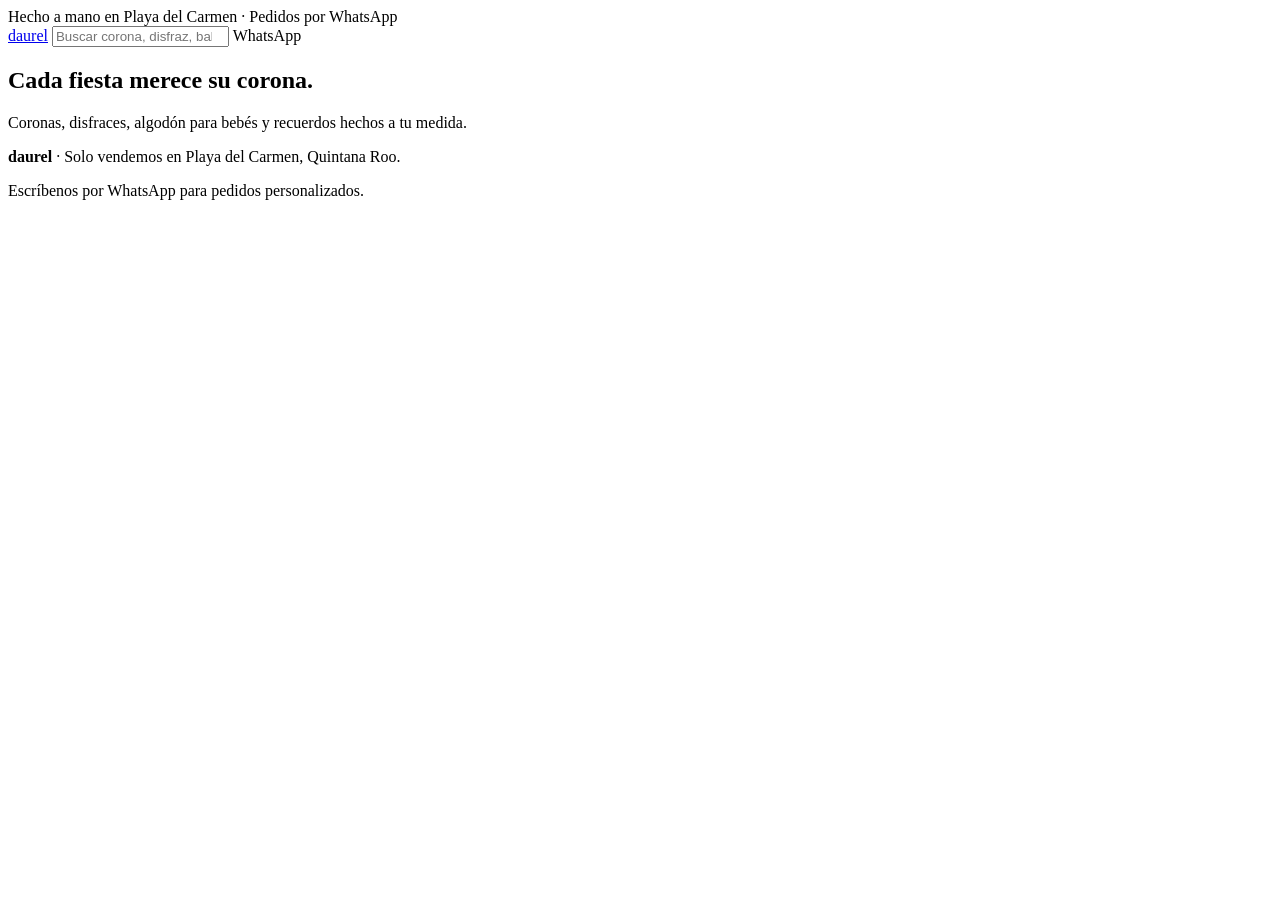
==== index.html @ 846ba5d5 "Add files via upload" ====
<!DOCTYPE html>
<html lang="es">
<head>
  <meta charset="UTF-8">
  <meta name="viewport" content="width=device-width, initial-scale=1">
  <title>Daurel · Coronas, disfraces y detalles hechos a mano en Playa del Carmen</title>
  <meta name="description" content="Coronas para fiestas, disfraces, accesorios de algodón para bebés, decoración y recuerdos. Hecho a mano en Playa del Carmen.">
  <link rel="preconnect" href="https://fonts.googleapis.com">
  <link rel="preconnect" href="https://fonts.gstatic.com" crossorigin>
  <link href="https://fonts.googleapis.com/css2?family=Bricolage+Grotesque:opsz,wght@12..96,500;12..96,800&family=DM+Sans:wght@400;500;700&display=swap" rel="stylesheet">
  <link rel="stylesheet" href="css/styles.css">
</head>
<body>
  <div class="topbar">Hecho a mano en Playa del Carmen · Pedidos por WhatsApp</div>
  <header class="head">
    <a class="logo" href="./">daurel</a>
    <input id="search" type="search" placeholder="Buscar corona, disfraz, babero…" aria-label="Buscar productos">
    <a id="wa-top" class="btn small" target="_blank" rel="noopener">WhatsApp</a>
  </header>

  <section class="hero">
    <h1>Cada fiesta merece su corona.</h1>
    <p>Coronas, disfraces, algodón para bebés y recuerdos hechos a tu medida.</p>
  </section>

  <nav id="chips" class="chips" aria-label="Categorías"></nav>
  <main id="grid" class="grid" aria-live="polite"></main>

  <footer class="foot">
    <p><strong>daurel</strong> · Solo vendemos en Playa del Carmen, Quintana Roo.</p>
    <p class="muted">Escríbenos por WhatsApp para pedidos personalizados.</p>
  </footer>

  <dialog id="modal"><button class="close" aria-label="Cerrar">×</button><div id="modal-body" class="modal-body"></div></dialog>
  <script type="module" src="js/store.js"></script>
</body>
</html>
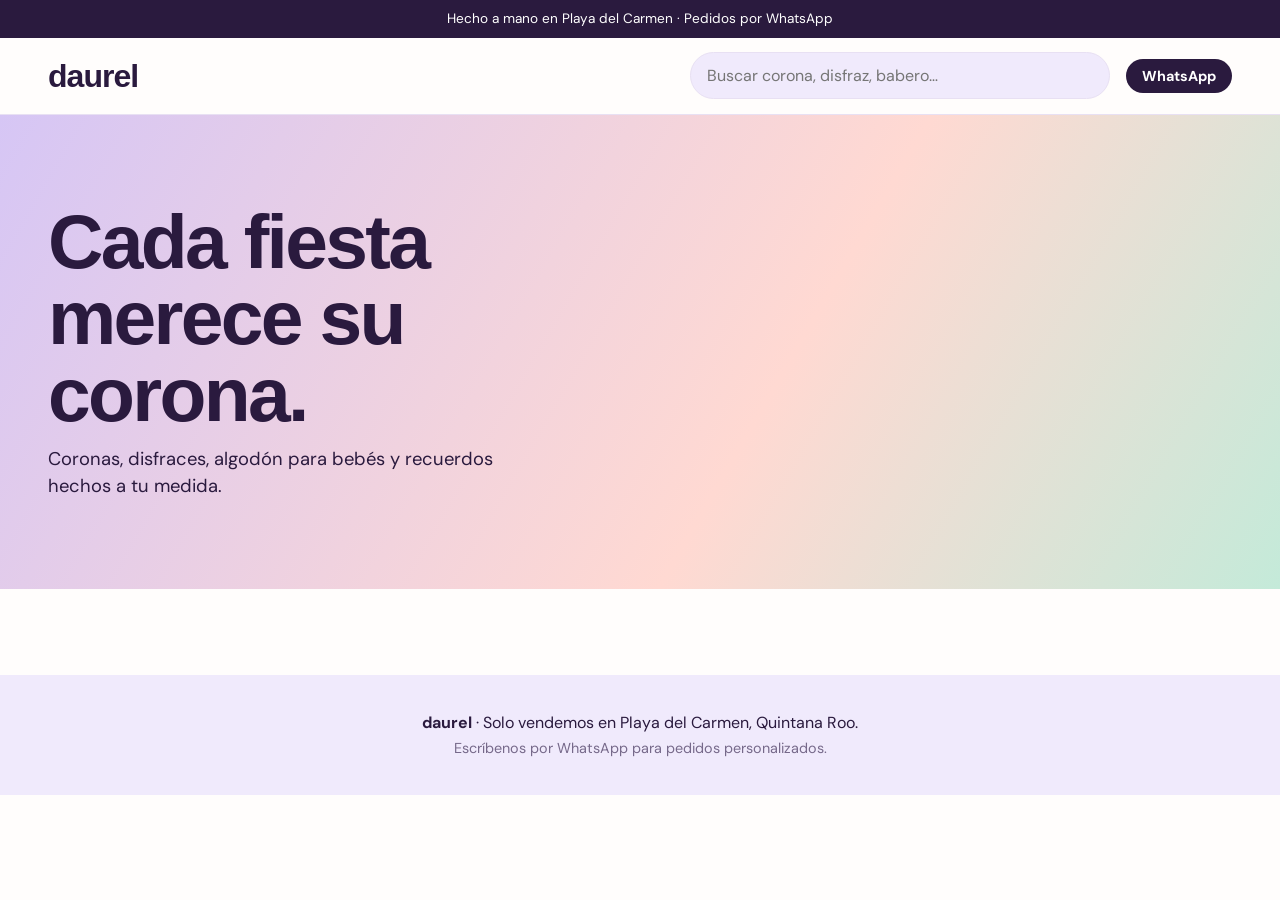
==== commit 993792b3: "Add featured products section to index.html Added a new section for featured products with navigatio" ====
--- a/index.html
+++ b/index.html
@@ -23,6 +23,18 @@
     <p>Coronas, disfraces, algodón para bebés y recuerdos hechos a tu medida.</p>
   </section>
 
+  <section id="wheel-sec" class="wheel-sec" aria-label="Productos destacados" hidden>
+    <div class="w-bg" aria-hidden="true">Nuevo en<br>Daurel</div>
+    <div id="wheel" class="wheel"></div>
+    <button id="w-prev" class="w-arrow left" aria-label="Anterior">‹</button>
+    <button id="w-next" class="w-arrow right" aria-label="Siguiente">›</button>
+    <div class="w-info" aria-live="polite">
+      <h2 id="w-title"></h2>
+      <p id="w-price" class="price"></p>
+      <button id="w-btn" class="btn small">Ver producto</button>
+    </div>
+  </section>
+
   <nav id="chips" class="chips" aria-label="Categorías"></nav>
   <main id="grid" class="grid" aria-live="polite"></main>
 
--- a/css/styles.css
+++ b/css/styles.css
@@ -0,0 +1,54 @@
+:root{--ink:#2a1a3e;--lilac:#d6c6f5;--lilac-soft:#f0eafc;--blush:#ffd9d2;--mint:#c4ead9;--sun:#ffc83d;--bg:#fffdfc;--muted:#76698a;--line:#e8e0f3;--wa:#1fa855}
+*{box-sizing:border-box}
+body{margin:0;font-family:"DM Sans",system-ui,sans-serif;color:var(--ink);background:var(--bg);line-height:1.5}
+img{max-width:100%;display:block}
+.muted{color:var(--muted);font-size:.9rem}
+.topbar{background:var(--ink);color:#fff;text-align:center;font-size:.85rem;padding:.55rem 1rem}
+.head{display:flex;align-items:center;gap:1rem;padding:.9rem clamp(1rem,4vw,3rem);border-bottom:1px solid var(--line);position:sticky;top:0;background:var(--bg);z-index:5}
+.logo{font:800 2rem/1 "Bricolage Grotesque",sans-serif;color:var(--ink);text-decoration:none;letter-spacing:-.03em}
+.head input[type=search]{flex:1;max-width:420px;margin-left:auto;padding:.65rem 1rem;border:1px solid var(--line);border-radius:99px;background:var(--lilac-soft);font:inherit}
+.admin .head .btn{margin-left:auto}
+.btn{display:inline-block;border:0;background:var(--ink);color:#fff;padding:.8rem 1.4rem;border-radius:99px;font:700 1rem "DM Sans";cursor:pointer;text-decoration:none;text-align:center}
+.btn.small{padding:.5rem 1rem;font-size:.9rem}.btn.ghost{background:transparent;color:var(--ink);border:1.5px solid var(--ink)}
+.btn.danger{background:#b3261e}.btn.wa{background:var(--wa);display:block;margin-top:1.2rem}
+:focus-visible{outline:3px solid var(--sun);outline-offset:2px}
+.hero{background:linear-gradient(120deg,var(--lilac),var(--blush) 60%,var(--mint));padding:clamp(2.5rem,8vw,5.5rem) clamp(1rem,4vw,3rem)}
+.hero h1{font:800 clamp(2.2rem,7vw,4.8rem)/1 "Bricolage Grotesque",sans-serif;letter-spacing:-.035em;margin:0 0 .8rem;max-width:12ch}
+.hero p{margin:0;font-size:1.15rem;max-width:36ch}
+.chips{display:flex;gap:.6rem;overflow-x:auto;padding:1.2rem clamp(1rem,4vw,3rem)}
+.chip{flex:none;border:1.5px solid var(--ink);background:transparent;color:var(--ink);padding:.5rem 1.1rem;border-radius:99px;font:500 .95rem "DM Sans";cursor:pointer}
+.chip[aria-pressed=true]{background:var(--ink);color:#fff}
+.grid{display:grid;grid-template-columns:repeat(auto-fill,minmax(230px,1fr));gap:1.6rem 1.2rem;padding:0 clamp(1rem,4vw,3rem) 3rem}
+.card{cursor:pointer}.card h3{font:500 .95rem "DM Sans";margin:.7rem 0 .15rem}
+.card-img{position:relative;aspect-ratio:4/5;background:var(--lilac-soft);overflow:hidden}
+.card-img img{width:100%;height:100%;object-fit:cover;transition:transform .3s}
+.card:hover img{transform:scale(1.04)}
+.badge{position:absolute;top:.7rem;left:.7rem;z-index:1;background:var(--sun);color:var(--ink);font:800 .72rem "Bricolage Grotesque";padding:.3rem .6rem;border-radius:99px}
+.price{font-weight:700;margin:0}.price.big{font-size:1.6rem}
+.empty{grid-column:1/-1;color:var(--muted);padding:2rem 0}
+.foot{background:var(--lilac-soft);padding:2rem clamp(1rem,4vw,3rem);text-align:center}.foot p{margin:.2rem}
+dialog{border:0;border-radius:20px;padding:0;width:min(900px,94vw);max-height:92vh;overflow:auto}
+dialog::backdrop{background:rgba(42,26,62,.6)}
+.close{position:absolute;right:.8rem;top:.5rem;border:0;background:#fff;border-radius:50%;width:2.2rem;height:2.2rem;font-size:1.5rem;cursor:pointer;z-index:2}
+.modal-body{display:grid;grid-template-columns:1fr 1fr;gap:1.5rem;padding:1.5rem}
+.gallery #main-img{width:100%;aspect-ratio:4/5;object-fit:cover;border-radius:12px}
+.thumbs{display:flex;gap:.5rem;margin-top:.6rem}.thumbs img{width:60px;height:60px;object-fit:cover;border-radius:8px;cursor:pointer}
+.info h2{font:800 1.8rem/1.1 "Bricolage Grotesque";margin:.2rem 0 .6rem}.desc{white-space:pre-line}
+@media(max-width:700px){.modal-body{grid-template-columns:1fr}.head input[type=search]{display:none}.head .btn{margin-left:auto}}
+.admin-grid{display:grid;grid-template-columns:minmax(300px,420px) 1fr;gap:1.5rem;padding:1.5rem clamp(1rem,4vw,3rem);align-items:start}
+@media(max-width:800px){.admin-grid{grid-template-columns:1fr}}
+.panel{background:#fff;border:1px solid var(--line);border-radius:16px;padding:1.4rem}.panel.narrow{max-width:400px;margin:3rem auto}
+.panel h2{margin:0 0 1rem;font:800 1.4rem "Bricolage Grotesque"}
+label{display:block;font-weight:500;font-size:.9rem;margin-bottom:.9rem}
+label input:not([type=checkbox]),select,textarea{display:block;width:100%;margin-top:.3rem;padding:.65rem .8rem;border:1px solid var(--line);border-radius:10px;font:inherit;background:#fff}
+.check{display:flex;gap:.5rem;align-items:center}.two{display:grid;grid-template-columns:1fr 1fr;gap:.8rem}
+.previews{display:flex;flex-wrap:wrap;gap:.6rem;margin-bottom:1rem}
+.prev{position:relative}.prev img{width:80px;height:80px;object-fit:cover;border-radius:10px}
+.prev button{position:absolute;top:-6px;right:-6px;border:0;background:var(--ink);color:#fff;border-radius:50%;width:22px;height:22px;cursor:pointer}
+.prev em{position:absolute;bottom:4px;left:4px;background:var(--sun);font-size:.65rem;font-style:normal;padding:0 .35rem;border-radius:99px}
+.list{list-style:none;margin:0;padding:0}
+.row{display:grid;grid-template-columns:56px 1fr auto auto;gap:.8rem;align-items:center;padding:.7rem 0;border-bottom:1px solid var(--line)}
+.row img{width:56px;height:56px;object-fit:cover;border-radius:10px}.row.off{opacity:.55}
+.toast{position:fixed;bottom:1.2rem;left:50%;transform:translate(-50%,200%);background:var(--ink);color:#fff;padding:.8rem 1.4rem;border-radius:99px;transition:transform .25s}
+.toast.show{transform:translate(-50%,0)}.toast.bad{background:#b3261e}
+@media(prefers-reduced-motion:reduce){*{transition:none!important}}
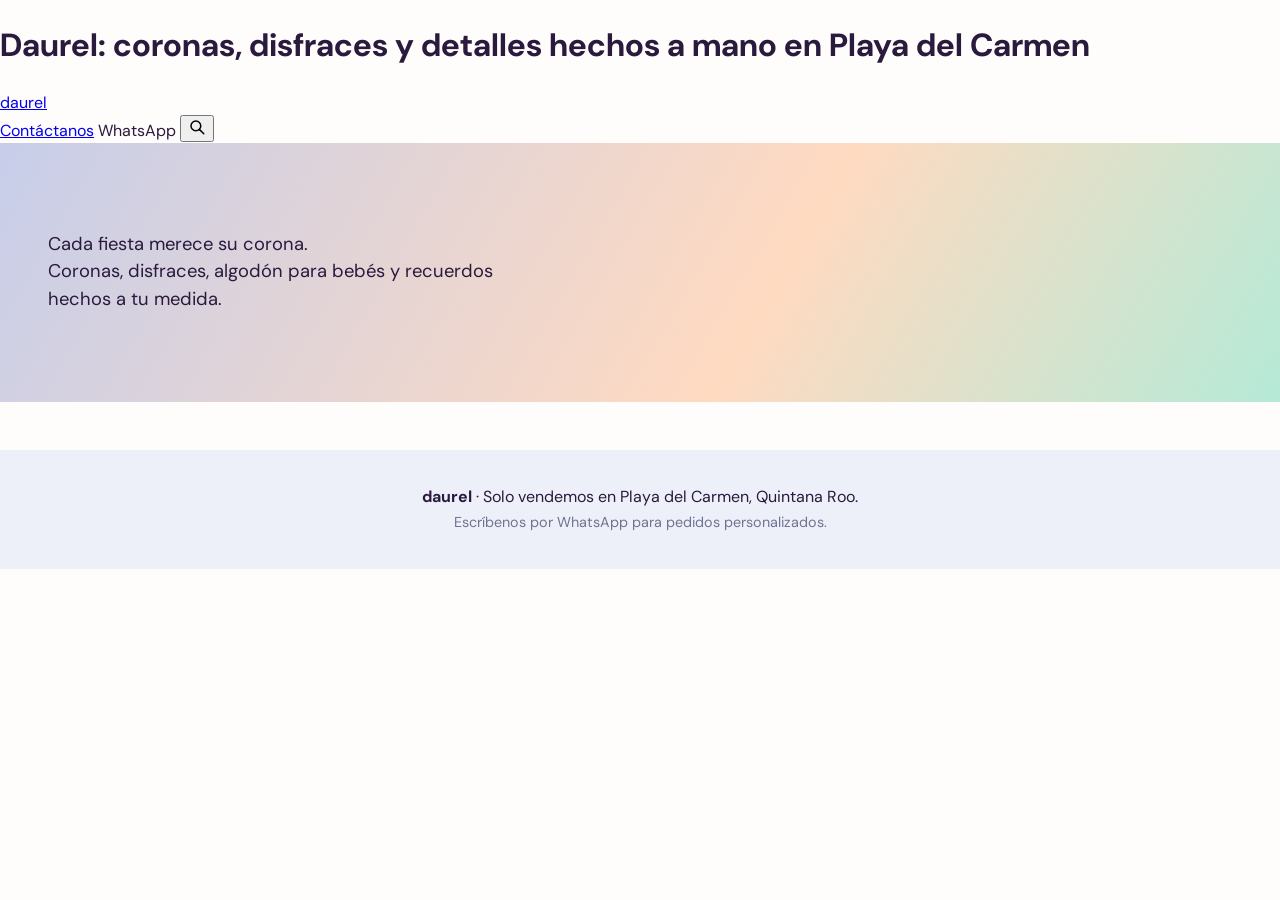
==== commit 289a4312: "Refactor index.html for better structure and accessibility Updated the HTML structure and improved a" ====
--- a/index.html
+++ b/index.html
@@ -7,38 +7,44 @@
   <meta name="description" content="Coronas para fiestas, disfraces, accesorios de algodón para bebés, decoración y recuerdos. Hecho a mano en Playa del Carmen.">
   <link rel="preconnect" href="https://fonts.googleapis.com">
   <link rel="preconnect" href="https://fonts.gstatic.com" crossorigin>
-  <link href="https://fonts.googleapis.com/css2?family=Bricolage+Grotesque:opsz,wght@12..96,500;12..96,800&family=DM+Sans:wght@400;500;700&display=swap" rel="stylesheet">
+  <link href="https://fonts.googleapis.com/css2?family=Bricolage+Grotesque:opsz,wght@12..96,500;12..96,800&family=DM+Sans:wght@400;500;700&family=Instrument+Serif&display=swap" rel="stylesheet">
   <link rel="stylesheet" href="css/styles.css">
 </head>
 <body>
-  <div class="topbar">Hecho a mano en Playa del Carmen · Pedidos por WhatsApp</div>
-  <header class="head">
-    <a class="logo" href="./">daurel</a>
-    <input id="search" type="search" placeholder="Buscar corona, disfraz, babero…" aria-label="Buscar productos">
-    <a id="wa-top" class="btn small" target="_blank" rel="noopener">WhatsApp</a>
-  </header>
+  <div class="top">
+    <h1 class="sr-only">Daurel: coronas, disfraces y detalles hechos a mano en Playa del Carmen</h1>
+    <header id="site-head" class="site-head">
+      <!-- LOGO: sube tu imagen a la raíz del repositorio con el nombre logo.png -->
+      <a class="logo-img" href="./" aria-label="Daurel, inicio"><img src="logo.png" alt="Daurel" onerror="this.parentNode.classList.add('nologo');this.remove()"><span>daurel</span></a>
+      <nav id="cats" class="cats" aria-label="Categorías"></nav>
+      <div class="nav-right">
+        <input id="search" type="search" placeholder="Buscar corona, disfraz…" aria-label="Buscar productos" hidden>
+        <a class="contact" href="#contacto">Contáctanos</a>
+        <a id="wa-top" class="pill" target="_blank" rel="noopener">WhatsApp</a>
+        <button id="search-toggle" class="icon-btn" aria-label="Buscar" type="button">
+          <svg width="18" height="18" viewBox="0 0 24 24" fill="none" stroke="currentColor" stroke-width="2" stroke-linecap="round"><circle cx="10.5" cy="10.5" r="6.5"/><path d="M15.5 15.5 21 21"/></svg>
+        </button>
+      </div>
+    </header>
 
-  <section class="hero">
-    <h1>Cada fiesta merece su corona.</h1>
-    <p>Coronas, disfraces, algodón para bebés y recuerdos hechos a tu medida.</p>
-  </section>
+    <section class="hero">
+      <p class="ht">Cada fiesta merece su corona.</p>
+      <p>Coronas, disfraces, algodón para bebés y recuerdos hechos a tu medida.</p>
+    </section>
 
-  <section id="wheel-sec" class="wheel-sec" aria-label="Productos destacados" hidden>
-    <div class="w-bg" aria-hidden="true">Nuevo en<br>Daurel</div>
-    <div id="wheel" class="wheel"></div>
-    <button id="w-prev" class="w-arrow left" aria-label="Anterior">‹</button>
-    <button id="w-next" class="w-arrow right" aria-label="Siguiente">›</button>
-    <div class="w-info" aria-live="polite">
-      <h2 id="w-title"></h2>
-      <p id="w-price" class="price"></p>
-      <button id="w-btn" class="btn small">Ver producto</button>
-    </div>
-  </section>
+    <section id="stage" class="stage" aria-label="Productos destacados" hidden>
+      <div id="st-track" class="st-track"></div>
+      <div id="st-info" class="st-info" aria-live="polite">
+        <h2 id="st-title"></h2>
+        <p id="st-price"></p>
+        <a id="st-buy" class="st-buy" target="_blank" rel="noopener">Comprar</a>
+      </div>
+    </section>
+  </div>
 
-  <nav id="chips" class="chips" aria-label="Categorías"></nav>
   <main id="grid" class="grid" aria-live="polite"></main>
 
-  <footer class="foot">
+  <footer id="contacto" class="foot">
     <p><strong>daurel</strong> · Solo vendemos en Playa del Carmen, Quintana Roo.</p>
     <p class="muted">Escríbenos por WhatsApp para pedidos personalizados.</p>
   </footer>
--- a/css/styles.css
+++ b/css/styles.css
@@ -1,4 +1,4 @@
-:root{--ink:#2a1a3e;--lilac:#d6c6f5;--lilac-soft:#f0eafc;--blush:#ffd9d2;--mint:#c4ead9;--sun:#ffc83d;--bg:#fffdfc;--muted:#76698a;--line:#e8e0f3;--wa:#1fa855}
+:root{--ink:#2a1a3e;--lilac:#c7ceea;--lilac-soft:#eef0f9;--blush:#ffdac1;--mint:#b5ead7;--sun:#ff9aa2;--coral:#ffb7b2;--bg:#fffdfc;--muted:#6f7392;--line:#dde1f2;--wa:#1fa855}
 *{box-sizing:border-box}
 body{margin:0;font-family:"DM Sans",system-ui,sans-serif;color:var(--ink);background:var(--bg);line-height:1.5}
 img{max-width:100%;display:block}
@@ -52,3 +52,27 @@
 .toast{position:fixed;bottom:1.2rem;left:50%;transform:translate(-50%,200%);background:var(--ink);color:#fff;padding:.8rem 1.4rem;border-radius:99px;transition:transform .25s}
 .toast.show{transform:translate(-50%,0)}.toast.bad{background:#b3261e}
 @media(prefers-reduced-motion:reduce){*{transition:none!important}}
+[hidden]{display:none!important}
+
+/* escenario de productos */
+.stage{--w:clamp(130px,19vw,230px);--gap:clamp(105px,19vw,250px);position:relative;overflow:hidden;color:var(--ink);height:clamp(540px,88vh,780px);background:radial-gradient(ellipse 70% 55% at 50% 38%,#eef0fb 0%,#c7ceea 60%,#b8c1e3 100%);touch-action:pan-y;user-select:none}
+.st-kicker{position:absolute;top:1.6rem;left:0;right:0;text-align:center;margin:0;z-index:5;font:500 .78rem "DM Sans",sans-serif;letter-spacing:.3em;text-transform:uppercase;color:var(--ink);opacity:.7;padding:0 1rem}
+.st-floor{position:absolute;left:50%;top:63%;width:min(56vw,440px);height:50px;transform:translateX(-50%);border-radius:50%;opacity:0;background:radial-gradient(ellipse at center,rgba(255,255,255,.95) 0%,rgba(255,154,162,.4) 45%,transparent 72%);box-shadow:inset 0 0 0 1.5px rgba(255,255,255,.8)}
+.st-floor.flash{animation:flash 1s ease-out}
+@keyframes flash{0%{opacity:0;transform:translateX(-50%) scale(.6)}35%{opacity:1}100%{opacity:0;transform:translateX(-50%) scale(1.12)}}
+@media(prefers-reduced-motion:reduce){.st-floor.flash{animation:none}}
+.st-track{position:absolute;left:50%;top:40%;width:0;height:0}
+.st-item{position:absolute;left:0;top:0;width:var(--w);cursor:pointer;transform-origin:0 0;opacity:var(--op,1);z-index:var(--z,1);pointer-events:var(--pe,auto);
+  transform:translate(calc(var(--o,0)*var(--gap)),calc(var(--o,0)*var(--o,0)*18px)) rotate(calc(var(--o,0)*7deg)) scale(var(--s,1)) translate(-50%,-50%);
+  transition:transform .65s cubic-bezier(.65,0,.25,1),opacity .5s}
+.st-item img{width:100%;display:block;pointer-events:none}
+.st-item.cut img{filter:drop-shadow(0 22px 20px rgba(42,26,62,.28))}
+.st-item.photo img{aspect-ratio:4/5;object-fit:cover;border-radius:18px;box-shadow:0 24px 40px rgba(42,26,62,.25)}
+.st-arrow{position:absolute;top:40%;transform:translateY(-50%);z-index:12;width:2.8rem;height:2.8rem;border-radius:50%;border:1.5px solid var(--ink);background:rgba(255,255,255,.55);color:var(--ink);font-size:1.6rem;line-height:1;cursor:pointer}
+.st-arrow.left{left:clamp(.5rem,3vw,2rem)}.st-arrow.right{right:clamp(.5rem,3vw,2rem)}
+.st-info{position:absolute;left:0;right:0;bottom:1.4rem;text-align:center;z-index:12;padding:0 1rem}
+.st-info h2{font:800 clamp(1.4rem,5vw,3rem)/1 "Bricolage Grotesque",sans-serif;text-transform:uppercase;margin:0 0 .3rem}
+.st-info .price{color:var(--ink)}
+.st-info .btn{background:var(--sun);color:var(--ink);margin-top:.6rem}
+.st-bar{position:relative;width:min(220px,60%);height:4px;margin:1rem auto 0;border-radius:4px;background:rgba(42,26,62,.15)}
+.st-bar i{position:absolute;top:-2px;height:8px;border-radius:8px;background:linear-gradient(90deg,var(--sun),var(--coral),var(--blush));transition:left .5s}
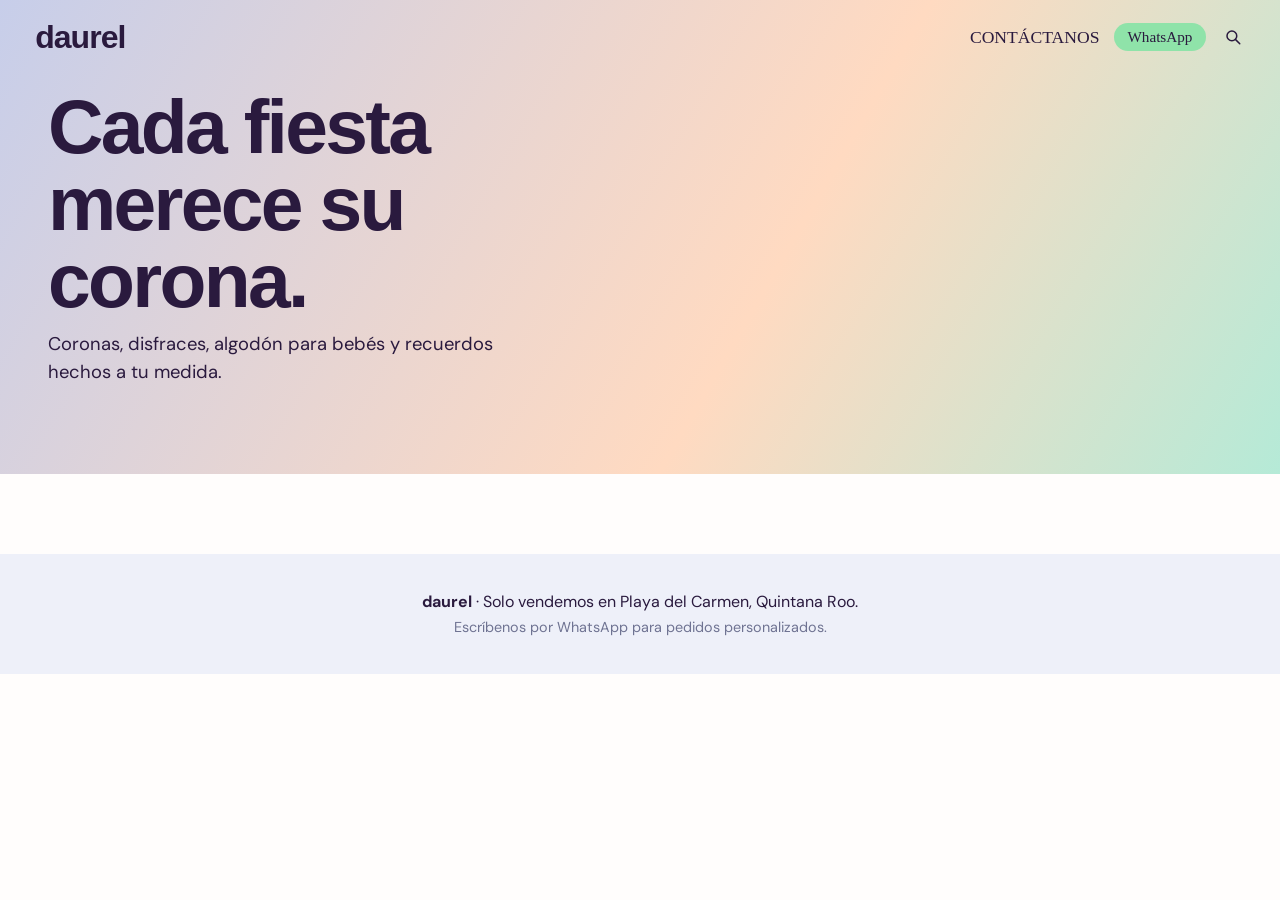
==== commit c8b87367: "Add showcase section to index.html Added a new showcase section with navigation buttons." ====
--- a/index.html
+++ b/index.html
@@ -42,6 +42,13 @@
     </section>
   </div>
 
+  <section id="showcase" class="showcase" aria-label="Decoración y recuerdos" hidden>
+    <h2 class="sr-only">Decoración y recuerdos</h2>
+    <button id="sc-prev" class="sc-arrow left" aria-label="Anterior" type="button">‹</button>
+    <div id="sc-track" class="sc-track"></div>
+    <button id="sc-next" class="sc-arrow right" aria-label="Siguiente" type="button">›</button>
+  </section>
+
   <main id="grid" class="grid" aria-live="polite"></main>
 
   <footer id="contacto" class="foot">
--- a/css/styles.css
+++ b/css/styles.css
@@ -13,7 +13,7 @@
 .btn.danger{background:#b3261e}.btn.wa{background:var(--wa);display:block;margin-top:1.2rem}
 :focus-visible{outline:3px solid var(--sun);outline-offset:2px}
 .hero{background:linear-gradient(120deg,var(--lilac),var(--blush) 60%,var(--mint));padding:clamp(2.5rem,8vw,5.5rem) clamp(1rem,4vw,3rem)}
-.hero h1{font:800 clamp(2.2rem,7vw,4.8rem)/1 "Bricolage Grotesque",sans-serif;letter-spacing:-.035em;margin:0 0 .8rem;max-width:12ch}
+.hero .ht{font:800 clamp(2.2rem,7vw,4.8rem)/1 "Bricolage Grotesque",sans-serif;letter-spacing:-.035em;margin:0 0 .8rem;max-width:12ch}
 .hero p{margin:0;font-size:1.15rem;max-width:36ch}
 .chips{display:flex;gap:.6rem;overflow-x:auto;padding:1.2rem clamp(1rem,4vw,3rem)}
 .chip{flex:none;border:1.5px solid var(--ink);background:transparent;color:var(--ink);padding:.5rem 1.1rem;border-radius:99px;font:500 .95rem "DM Sans";cursor:pointer}
@@ -54,25 +54,37 @@
 @media(prefers-reduced-motion:reduce){*{transition:none!important}}
 [hidden]{display:none!important}
 
-/* escenario de productos */
-.stage{--w:clamp(130px,19vw,230px);--gap:clamp(105px,19vw,250px);position:relative;overflow:hidden;color:var(--ink);height:clamp(540px,88vh,780px);background:radial-gradient(ellipse 70% 55% at 50% 38%,#eef0fb 0%,#c7ceea 60%,#b8c1e3 100%);touch-action:pan-y;user-select:none}
-.st-kicker{position:absolute;top:1.6rem;left:0;right:0;text-align:center;margin:0;z-index:5;font:500 .78rem "DM Sans",sans-serif;letter-spacing:.3em;text-transform:uppercase;color:var(--ink);opacity:.7;padding:0 1rem}
-.st-floor{position:absolute;left:50%;top:63%;width:min(56vw,440px);height:50px;transform:translateX(-50%);border-radius:50%;opacity:0;background:radial-gradient(ellipse at center,rgba(255,255,255,.95) 0%,rgba(255,154,162,.4) 45%,transparent 72%);box-shadow:inset 0 0 0 1.5px rgba(255,255,255,.8)}
-.st-floor.flash{animation:flash 1s ease-out}
-@keyframes flash{0%{opacity:0;transform:translateX(-50%) scale(.6)}35%{opacity:1}100%{opacity:0;transform:translateX(-50%) scale(1.12)}}
-@media(prefers-reduced-motion:reduce){.st-floor.flash{animation:none}}
-.st-track{position:absolute;left:50%;top:40%;width:0;height:0}
-.st-item{position:absolute;left:0;top:0;width:var(--w);cursor:pointer;transform-origin:0 0;opacity:var(--op,1);z-index:var(--z,1);pointer-events:var(--pe,auto);
-  transform:translate(calc(var(--o,0)*var(--gap)),calc(var(--o,0)*var(--o,0)*18px)) rotate(calc(var(--o,0)*7deg)) scale(var(--s,1)) translate(-50%,-50%);
-  transition:transform .65s cubic-bezier(.65,0,.25,1),opacity .5s}
-.st-item img{width:100%;display:block;pointer-events:none}
-.st-item.cut img{filter:drop-shadow(0 22px 20px rgba(42,26,62,.28))}
-.st-item.photo img{aspect-ratio:4/5;object-fit:cover;border-radius:18px;box-shadow:0 24px 40px rgba(42,26,62,.25)}
-.st-arrow{position:absolute;top:40%;transform:translateY(-50%);z-index:12;width:2.8rem;height:2.8rem;border-radius:50%;border:1.5px solid var(--ink);background:rgba(255,255,255,.55);color:var(--ink);font-size:1.6rem;line-height:1;cursor:pointer}
-.st-arrow.left{left:clamp(.5rem,3vw,2rem)}.st-arrow.right{right:clamp(.5rem,3vw,2rem)}
-.st-info{position:absolute;left:0;right:0;bottom:1.4rem;text-align:center;z-index:12;padding:0 1rem}
-.st-info h2{font:800 clamp(1.4rem,5vw,3rem)/1 "Bricolage Grotesque",sans-serif;text-transform:uppercase;margin:0 0 .3rem}
-.st-info .price{color:var(--ink)}
-.st-info .btn{background:var(--sun);color:var(--ink);margin-top:.6rem}
-.st-bar{position:relative;width:min(220px,60%);height:4px;margin:1rem auto 0;border-radius:4px;background:rgba(42,26,62,.15)}
-.st-bar i{position:absolute;top:-2px;height:8px;border-radius:8px;background:linear-gradient(90deg,var(--sun),var(--coral),var(--blush));transition:left .5s}
+/* encabezado + escenario (diseño Figma) */
+.sr-only{position:absolute;width:1px;height:1px;overflow:hidden;clip:rect(0 0 0 0);white-space:nowrap}
+.top{background:linear-gradient(180deg,#bdebda 0%,#dcf4ec 40%,#fff 90%)}
+.site-head{position:fixed;inset:0 0 auto;z-index:50;display:flex;align-items:center;gap:clamp(1rem,2.4vw,2.2rem);padding:.7rem clamp(1rem,3vw,2.2rem);font-family:"Instrument Serif",serif;transition:background .3s,box-shadow .3s}
+.site-head.solid{background:rgba(255,255,255,.92);backdrop-filter:blur(8px);box-shadow:0 1px 0 var(--line)}
+.logo-img{display:block;height:52px;min-width:110px;text-decoration:none}
+.logo-img img{height:100%;width:auto;max-width:150px;object-fit:contain;display:block}
+.logo-img span{display:none;font:800 2rem/52px "Bricolage Grotesque",sans-serif;color:var(--ink);letter-spacing:-.03em}
+.logo-img.nologo span{display:block}
+.cats{display:flex;gap:clamp(.9rem,2vw,1.8rem)}
+.cat{background:none;border:0;border-bottom:1.5px solid transparent;padding:.2rem 0;font:inherit;font-size:1.1rem;text-transform:uppercase;color:var(--ink);cursor:pointer;white-space:nowrap}
+.cat[aria-pressed=true]{border-bottom-color:var(--ink)}
+.nav-right{margin-left:auto;display:flex;align-items:center;gap:.9rem;font-size:1.1rem}
+.nav-right input{width:min(220px,40vw);padding:.4rem .9rem;border:1px solid var(--line);border-radius:99px;font:400 .95rem "DM Sans",sans-serif;background:#fff}
+.contact{color:var(--ink);text-decoration:none;text-transform:uppercase}
+.pill{background:#8fe3a9;color:var(--ink);padding:.15rem .85rem;border-radius:99px;font-size:.95rem;text-decoration:none}
+.icon-btn{background:none;border:0;color:var(--ink);cursor:pointer;padding:.2rem;display:grid}
+.grid{scroll-margin-top:100px;padding-top:2rem}
+.stage{--pt:84px;--w:clamp(125px,20vw,300px);--gap:clamp(105px,25vw,340px);position:relative;overflow:hidden;box-sizing:border-box;padding-top:var(--pt);height:clamp(580px,94vh,800px);touch-action:pan-y;user-select:none;font-family:"Instrument Serif",serif}
+.st-track{position:absolute;left:50%;top:calc(var(--pt) + (100% - var(--pt))*.34);width:0;height:0}
+.st-item{position:absolute;left:0;top:0;width:var(--w);cursor:pointer;transform-origin:0 0;opacity:var(--op,0);z-index:var(--z,1);pointer-events:var(--pe,none);
+  transform:translate(calc(var(--o,0)*var(--gap)),calc(var(--ao,0)*18px)) scale(var(--s,.8)) translate(-50%,-50%);
+  transition:transform .7s cubic-bezier(.65,0,.25,1),opacity .5s}
+.st-item img{width:100%;height:auto;display:block;pointer-events:none}
+.st-item.cut img{filter:drop-shadow(0 18px 16px rgba(42,26,62,.22))}
+.st-item.photo img{aspect-ratio:4/5;object-fit:cover;border-radius:18px;box-shadow:0 20px 34px rgba(42,26,62,.2)}
+.st-info{position:absolute;left:0;right:0;bottom:2.2rem;text-align:center;padding:0 1rem}
+.st-info h2{font:400 clamp(1.9rem,4.6vw,3.3rem)/1 "Instrument Serif",serif;text-transform:uppercase;margin:0}
+.st-info p{margin:.45rem 0 .9rem;font-size:1.2rem}
+.st-buy{display:inline-block;background:var(--coral);color:var(--ink);padding:.5rem 2rem;border-radius:99px;font-size:1.15rem;text-transform:uppercase;text-decoration:none}
+.st-info.swap{animation:fadeup .5s ease-out}
+@keyframes fadeup{from{opacity:0;transform:translateY(8px)}}
+@media(prefers-reduced-motion:reduce){.st-info.swap{animation:none}}
+@media(max-width:820px){.site-head{flex-wrap:wrap;gap:.4rem 1rem}.cats{order:3;width:100%;overflow-x:auto;padding-bottom:.2rem}.nav-right{gap:.6rem}.stage{--pt:122px}.grid{scroll-margin-top:130px}}
